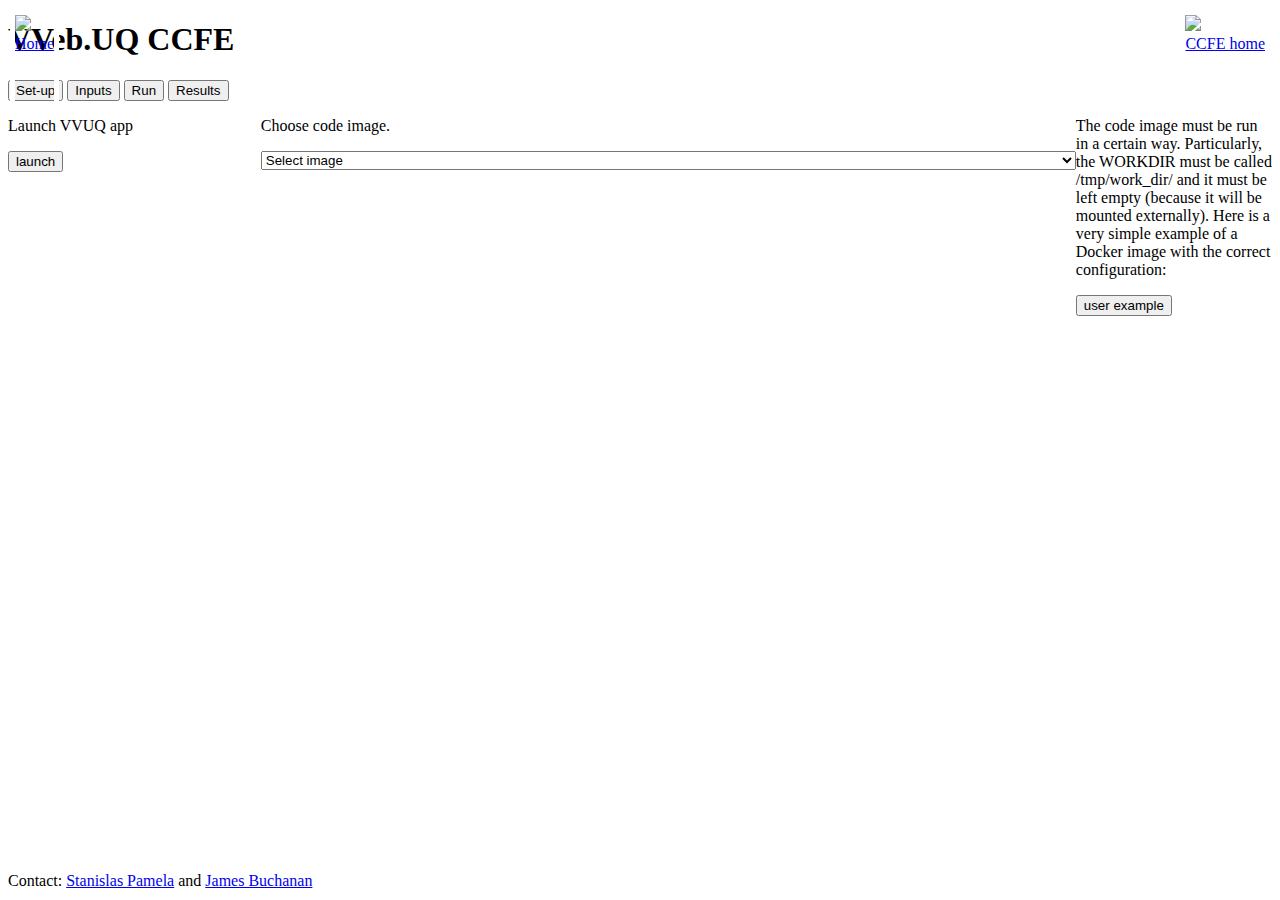
==== VVeb.UQ/www/index.html @ 0a89cd7c "updating info about /work_dir/ structure for containers" ====
<!DOCTYPE html>
<html>

  <!-- Headers -->
  <head>

    <!-- Title -->
    <title>VVeb.UQ CCFE</title>

    <!-- CSS Style -->
    <link rel="stylesheet" href="css/style.css" type="text/css" />

    <!-- JavaScript Files -->
    <script type="text/javascript" src="js/main_functions.js"></script>
    <script src="http://code.jquery.com/jquery-1.10.2.min.js"></script>


    <!-- Cookies approval THIS WILL NEED TO BE DONE!!!-->
    <!-- <link rel="stylesheet" type="text/css" href="https://cdn.jsdelivr.net/npm/cookieconsent@3/build/cookieconsent.min.css" /> -->


  </head>



  <!-- The web page -->
  <body>

    <!-- Waiting div on top of the rest to confirm actions and make user patient... -->
    <div id="waiting_div" style="position:absolute; width:60%; z-index:3000; border: 20px solid #600000; background-color: rgba(200, 200, 200, 0.9); text-align: center;">
      <span>
        <p><br/><br/><br/></p>
        <p id="waiting_message" style="font-weight: bold;"></p>
        <img id="waiting_gif" src="Logos/giphy.gif" alt="waiting-gif" style="visibility: hidden; width: 50px; "><br/>
        <button onclick="action_wrapper();" id="action_wrapper_button" style="background-color: #404040; color: white; border: 2px solid black;">action</button>
        <button onclick="hide_waiting_div();" id="button_hide_waiting_div_upload" style="background-color: #404040; color: white; border: 2px solid black;">exit</button><br/>
        <div id="terminal_output" style="width:100%; background:black; color:white; text-align:left; overflow-wrap: normal;"></div>
      <span>
    </div>

    <!-- Main wrapper that contains everything else -->
    <div id="wrapper">

      <!-- Welcome -->
      <h1>VVeb.UQ CCFE</h1>

      <!-- Left Logo: get back to main page -->
      <a href="index.html" style="position:absolute; left:10px; top:10px; height: 100px; border: 5px solid white;">
        <img src="Logos/MAST_fast_cam.png" style="height: 70.0%;"/><br />Home
      </a>

      <!-- Right Logo: go to CCFE web page -->
      <a href="http://www.ccfe.ac.uk/index.aspx" style="position:absolute; right:10px; top:10px; height: 100px; border: 5px solid white;">
        <img src="Logos/ccfe.jpg" style="height: 70.0%;"/><br />CCFE home
      </a>

      <!-- Work-desk that contains the Set-up, Inputs, and Results tabs -->
      <div id="workdesk">

        <!-- Tab links -->
        <div class="tab">
          <button class="tablinks" onclick="openTab(event, 'Set-up')"  id="TAB_Set-up">Set-up</button>
          <button class="tablinks" onclick="openTab(event, 'Inputs')"  id="TAB_Inputs">Inputs</button>
          <button class="tablinks" onclick="openTab(event, 'Run')"     id="TAB_Run">Run</button>
          <button class="tablinks" onclick="openTab(event, 'Results')" id="TAB_Results">Results</button>
        </div>
        
        <!-- Set-up Tab -->
        <div id="Set-up" class="tabcontent">
          <div style="width: 100%; display: table;">
            <div style="display: table-row">
              <!-- VVUQ-app container launcher -->
              <div style="width: 20%; display: table-cell; text-align: left;">
                <p>Launch VVUQ app</p>
                <form id="dakota_form" action="php/launch_dakota.php" method="post">
                  <input type="button" value="launch" onclick="launch_dakota_container();"><br/>
                  <p id="dakota_comments"></p>
                </form>
              </div>
              <!-- Code-container launcher -->
              <div style="width: 40%; display: table-cell; text-align: left;">
                <p>Choose code image.</p>
                <select id="image_selector" onchange="image_select(this)">
                  <option value="select_image">Select image</option>
                  <option value="new_image">New image</option>
                </select>
                <form id="new_image_form" action="php/pull_image.php" method="post" style="visibility: hidden;">
                  Docker image: <input type="text" name="docker_image" id="docker_image" size="30" value="eg. username/repository:tag"><br>
                  <input type="button" value="launch" onclick="pull_code_image();"><br/>
                </form>
                <p id="image_comments"></p>
              </div>
              <!-- Docker image example -->
              <div style="display: table-cell; text-align: left;">
                <p>The code image must be run in a certain way.
                   Particularly, the WORKDIR must be called /tmp/work_dir/ and it must be left empty (because it will be mounted externally).
                   Here is a very simple example of a Docker image with the correct configuration:
                </p>
                <button onclick="download_user_example();">user example</button>
              </div>
            </div>
          </div>
        </div>
        
        <!-- Inputs Tab -->
        <div id="Inputs" class="tabcontent">
          <div style="width: 100%; display: table;">
            <div style="display: table-row">
              <!-- Input file -->
              <div style="width: 35%; display: table-cell; text-align: left;">
                <p>Choose an input file.</p>
                <select id="file_selector" onchange="file_select(this)">
                  <option value="select_file">Select file</option>
                  <option value="new_file">New file</option>
                </select><br/>
                <p id="file_comments"></p><br/>
                <form action="php/upload.php" method="post" enctype="multipart/form-data" id="upload_form">
		  <p>Upload a file with values and errors.<br/>The file must be either NETCDF (.nc) or CSV (.csv) format</p>
                  <div id="choose_files">
                    choose files :
                    <input class="uploadForm"
                           type="file"
                           name="fileToUpload[]"
                           id="fileToUpload"
			   accept=".csv,.nc"
                           onchange="fileChosen()"
                           multiple="multiple">
                  </div>
                  <p id="upload_comments"></p><br/>
                </form>
                <span id="upload_div" style="visibility: hidden;">
                  <button id="upload_button" onclick="send_upload();"> upload </button><br/>
                  <progress id="progressBar" value="0" max="100" style="width:300px;"></progress>
                  <p id="progress_status"></p>
                <span>
              </div>
              <!-- Input data -->
              <div style="width: 35%; display: table-cell; text-align: left;">
                <p>Choose additional data.</p>
                <select id="data_file_selector" onchange="data_file_select(this)">
                  <option value="select_data_file">Select file</option>
                  <option value="new_data_file">New file</option>
                </select><br/>
                <p id="data_file_comments"></p><br/>
                <form action="php/upload_data_file.php" method="post" enctype="multipart/form-data" id="upload_data_form">
			<p>Upload a zip file that contains files and folders needed by your container.<br/>The file must be in ZIP (.zip) format.<br/>The file will be unzipped in the top directory of each of your runs.</p>
                  <div id="choose_data_files">
                    choose files :
                    <input class="uploadForm"
                           type="file"
                           name="dataFileToUpload[]"
                           id="dataFileToUpload"
			   accept=".zip"
                           onchange="dataFileChosen()"
                           multiple="multiple">
                  </div>
                  <p id="data_upload_comments"></p><br/>
                </form>
                <span id="data_upload_div" style="visibility: hidden;">
                  <button id="data_upload_button" onclick="send_data_upload();"> upload </button><br/>
                  <progress id="data_progressBar" value="0" max="100" style="width:300px;"></progress>
                  <p id="data_progress_status"></p>
                <span>
              </div>
              <!-- Netcdf example -->
              <div style="display: table-cell; text-align: left;">
                <p>The input file must contain data with corresponding errors and the number of samples to be run. Here is a simple example of how to generate such an input file.</p><br/>
                <button onclick="download_user_example();">user example</button>
                <p>This will be the only thing passed to your container. Any other input you require must come from within the container itself.</p>
              </div>
            </div>
          </div>
        </div>
        
        <!-- Run Tab -->
        <div id="Run" class="tabcontent">
          <div style="width: 100%; display: table;">
            <div style="display: table-row">
              <!-- The run button -->
              <div style="width: 20%; display: table-cell; text-align: left;">
                <p>Launch run</p>
                <form id="main_run_form" action="php/create_runs.php" method="post">
                  <input type="hidden" name="docker_image_run" id="docker_image_run" value="">
                  <input type="button" value="launch" onclick="launch_main_run();">
                </form>
              </div>
              <!-- The run cases -->
              <div style="width: 80%; display: table-cell; text-align: left;">
                <p>Run logs</p>
                <select id="run_selector" onchange="run_select(this)">
                  <option value="select_run">Select run</option>
                </select><br/>
                <button id="refresh_containers_log" onclick="refresh_containers_log()">refresh</button>
                <button id="stop_containers" onclick="stop_containers()">stop containers</button>
                <button id="purge_run" onclick="purge_run()">purge run</button>
                <p id="run_comments" style="font-weight:normal; font-size:70%; overflow-x:scroll; overflow-y:scroll;"></p>
              </div>
            </div>
          </div>
        </div>

        <!-- Results Tab -->
        <div id="Results" class="tabcontent">
          <div style="width: 100%; display: table;">
            <div style="display: table-row">
              <!-- The run cases -->
              <div style="width: 50%; display: table-cell; text-align: left;">
                <p>Result files</p>
                <select id="result_selector" onchange="result_select(this)">
                  <option value="select_result">Select run</option>
                </select><br/>
                <button id="refresh_result_list" onclick="refresh_result_list()">refresh</button>
                <button id="purge_result" onclick="purge_result()">remove result</button>
                <div id="result_comments" style="font-weight:normal; font-size:70%; overflow-x:scroll; overflow-y:scroll;"></div>
              </div>
              <!-- Retrieve data -->
              <div style="display: table-cell; text-align: left;">
                <p>Retrieve files</p>
                <button id="download_entire_run" onclick="download_entire_run()">download everything</button>
                <button id="download_selected_files" onclick="download_selected_files()">download selected files</button>
                <div id="retrieve_comments" style="font-weight:normal; font-size:70%; overflow-x:scroll; overflow-y:scroll;">
                  <p>The following files were selected for download:</p><br/>
                  <ul id="retrieve_files_list"></ul>
                </div>
              </div>
            </div>
          </div>
        </div>

      </div>

    </div>
    
    <!-- Debug-launcher -->
    <!--
    <div>
      <button onclick='execute_command_from_html("ls","debug_div");'>debug...</button><br/>
      <button onclick='debug();'>debug...</button><br/>
      <p id="debug_div" style="background: white;"></p>
    </div>
    -->
    <p id="debug_div" style="background: white;"></p>

    <!-- Email Contact -->
    <br/> <br/> <br/>
    <div id="contact" style="position:absolute; bottom:10px;">
      Contact: <a href="mailto:stanislas.pamela@ukaea.uk">Stanislas Pamela</a> and <a href="mailto:james.buchanan@ukaea.uk">James Buchanan</a>
    </div>

    <!-- Cookies approval WILL NEED TO BE DONE !!! -->
    <!-- <script src="https://cdn.jsdelivr.net/npm/cookieconsent@3/build/cookieconsent.min.js" data-cfasync="false"></script>
    <script>
      window.cookieconsent.initialise({ "palette": {"popup": {"background": "#eb6c44", "text": "#ffffff"}, "button": {"background": "#f5d948"} }, "theme": "classic"});
    </script>
    -->

  </body>

</html>
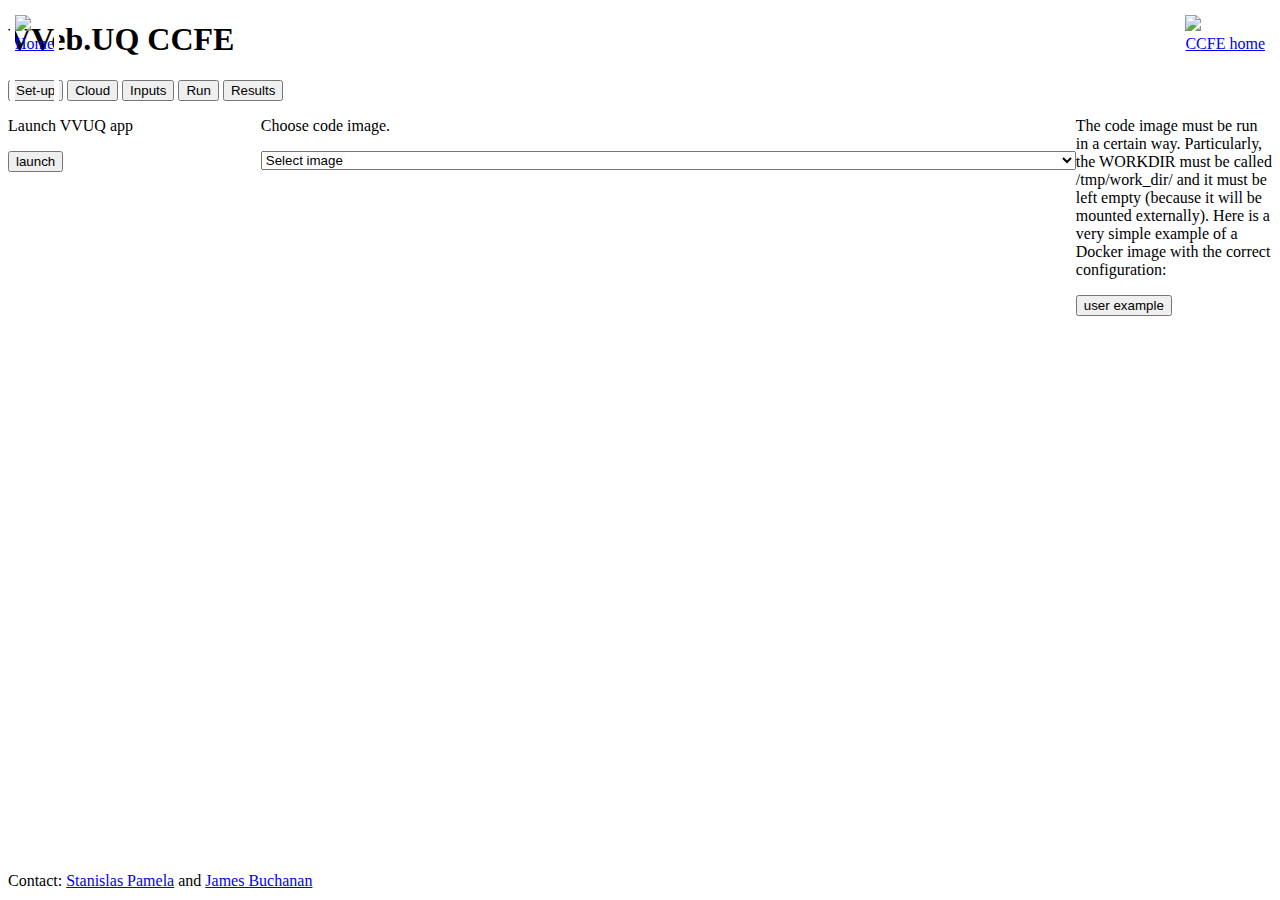
==== commit d6ed1b26: "saving prominence dev" ====
--- a/VVeb.UQ/www/index.html
+++ b/VVeb.UQ/www/index.html
@@ -60,6 +60,7 @@
         <!-- Tab links -->
         <div class="tab">
           <button class="tablinks" onclick="openTab(event, 'Set-up')"  id="TAB_Set-up">Set-up</button>
+          <button class="tablinks" onclick="openTab(event, 'Cloud')"   id="TAB_Cloud">Cloud</button>
           <button class="tablinks" onclick="openTab(event, 'Inputs')"  id="TAB_Inputs">Inputs</button>
           <button class="tablinks" onclick="openTab(event, 'Run')"     id="TAB_Run">Run</button>
           <button class="tablinks" onclick="openTab(event, 'Results')" id="TAB_Results">Results</button>
@@ -98,6 +99,46 @@
                 </p>
                 <button onclick="download_user_example();">user example</button>
               </div>
+            </div>
+          </div>
+        </div>
+        
+        <!-- Cloud Tab -->
+        <div id="Cloud" class="tabcontent">
+          <div style="width: 100%; display: table;">
+            <div style="display: table-row">
+              <!-- Cloud selector -->
+              <div style="width: 30%; display: table-cell; text-align: left;">
+                <p>Choose where to run.</p>
+                <select id="cloud_selector" onchange="cloud_select(this)">
+                  <option value="run_locally">Run locally</option>
+                  <option value="use_prominence">Use Prominence</option>
+                </select>
+              </div>
+              <!-- Docker image example -->
+              <div style="display: table-cell; text-align: left;">
+                <p id="cloud_comments"></p>
+              </div>
+	      <button id="prominence_token_button" onclick="request_prominence_token();">Request New<br/>Prominence Token</button><br/><br/>
+              <select id="cpu_selector" onchange="cpu_select(this)">
+                <option value="select_n_cpu">select number of CPU</option>
+                <option value="1">1</option>
+                <option value="2">2</option>
+                <option value="3">3</option>
+                <option value="4">4</option>
+                <option value="5">5</option>
+                <option value="6">6</option>
+                <option value="7">7</option>
+                <option value="8">8</option>
+                <option value="9">9</option>
+                <option value="10">10</option>
+                <option value="11">11</option>
+                <option value="12">12</option>
+                <option value="13">13</option>
+                <option value="14">14</option>
+                <option value="15">15</option>
+                <option value="16">16</option>
+              </select>
             </div>
           </div>
         </div>
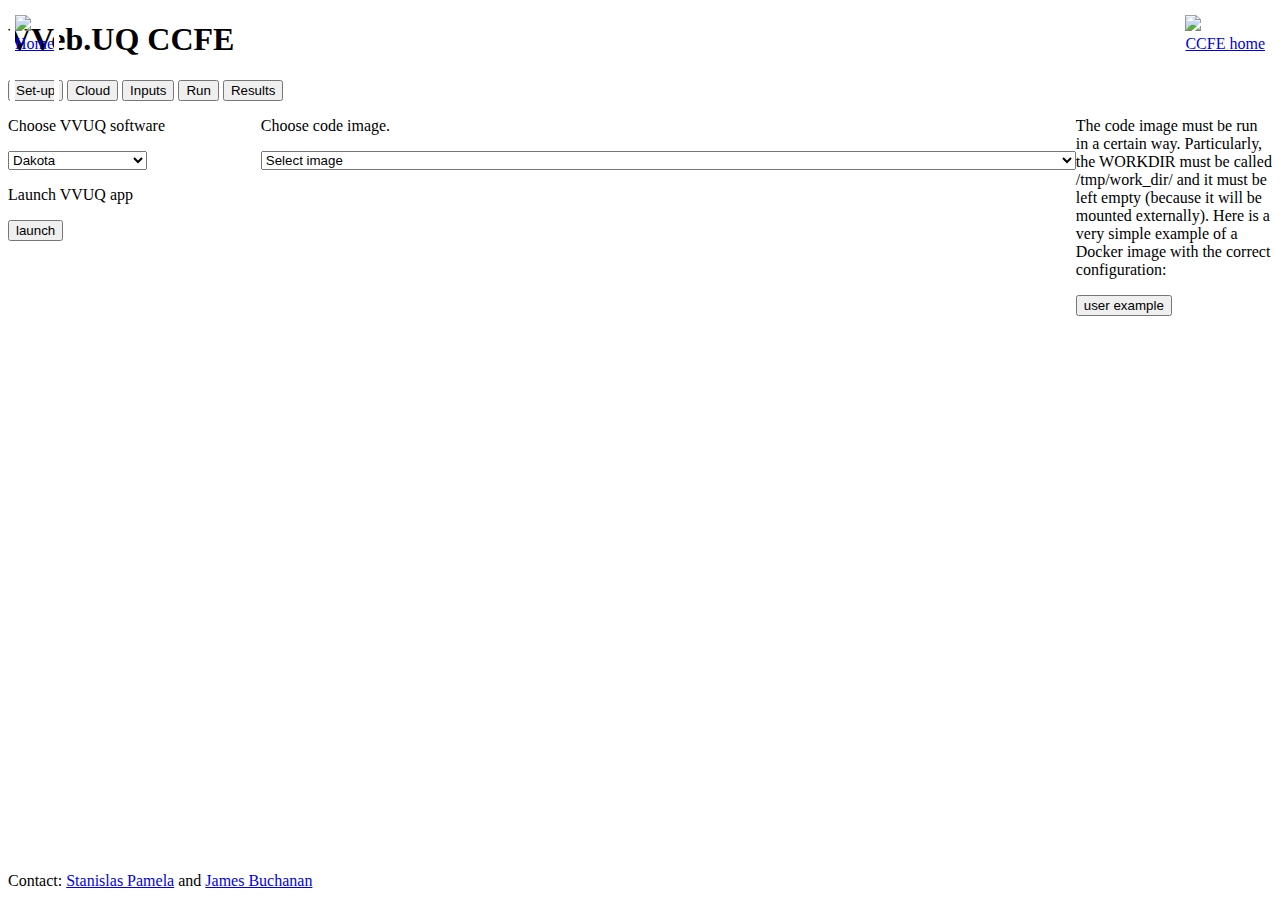
==== commit 048da68a: "implementation of VECMA EasyVVUQ" ====
--- a/VVeb.UQ/www/index.html
+++ b/VVeb.UQ/www/index.html
@@ -72,10 +72,15 @@
             <div style="display: table-row">
               <!-- VVUQ-app container launcher -->
               <div style="width: 20%; display: table-cell; text-align: left;">
+                <p>Choose VVUQ software</p>
+                <select id="vvuq_selector" onchange="vvuq_select(this)">
+                  <option value="dakota">Dakota</option>
+                  <option value="easyvvuq">VECMA's easyvvuq</option>
+                </select>
                 <p>Launch VVUQ app</p>
-                <form id="dakota_form" action="php/launch_dakota.php" method="post">
-                  <input type="button" value="launch" onclick="launch_dakota_container();"><br/>
-                  <p id="dakota_comments"></p>
+                <form id="vvuq_form" action="php/launch_vvuq.php" method="post">
+                  <input type="button" value="launch" onclick="launch_vvuq_container();"><br/>
+                  <p id="vvuq_comments"></p>
                 </form>
               </div>
               <!-- Code-container launcher -->
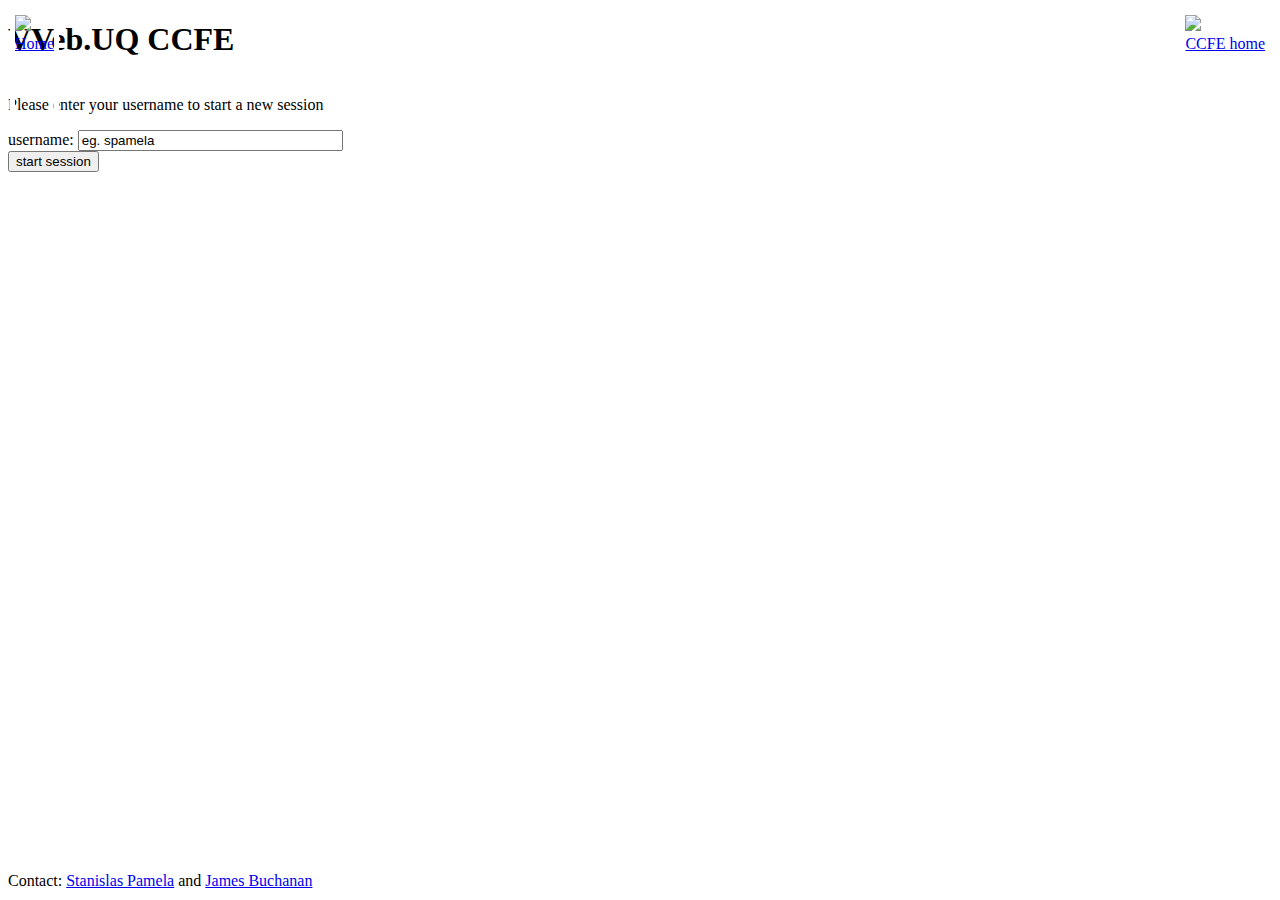
==== commit e60c837d: "rewriting multi-user interface" ====
--- a/VVeb.UQ/www/index.html
+++ b/VVeb.UQ/www/index.html
@@ -11,13 +11,11 @@
     <link rel="stylesheet" href="css/style.css" type="text/css" />
 
     <!-- JavaScript Files -->
-    <script type="text/javascript" src="js/main_functions.js"></script>
+    <script type="text/javascript" src="js/login_functions.js"></script>
     <script src="http://code.jquery.com/jquery-1.10.2.min.js"></script>
-
 
     <!-- Cookies approval THIS WILL NEED TO BE DONE!!!-->
     <!-- <link rel="stylesheet" type="text/css" href="https://cdn.jsdelivr.net/npm/cookieconsent@3/build/cookieconsent.min.css" /> -->
-
 
   </head>
 
@@ -25,18 +23,6 @@
 
   <!-- The web page -->
   <body>
-
-    <!-- Waiting div on top of the rest to confirm actions and make user patient... -->
-    <div id="waiting_div" style="position:absolute; width:60%; z-index:3000; border: 20px solid #600000; background-color: rgba(200, 200, 200, 0.9); text-align: center;">
-      <span>
-        <p><br/><br/><br/></p>
-        <p id="waiting_message" style="font-weight: bold;"></p>
-        <img id="waiting_gif" src="Logos/giphy.gif" alt="waiting-gif" style="visibility: hidden; width: 50px; "><br/>
-        <button onclick="action_wrapper();" id="action_wrapper_button" style="background-color: #404040; color: white; border: 2px solid black;">action</button>
-        <button onclick="hide_waiting_div();" id="button_hide_waiting_div_upload" style="background-color: #404040; color: white; border: 2px solid black;">exit</button><br/>
-        <div id="terminal_output" style="width:100%; background:black; color:white; text-align:left; overflow-wrap: normal;"></div>
-      <span>
-    </div>
 
     <!-- Main wrapper that contains everything else -->
     <div id="wrapper">
@@ -50,243 +36,24 @@
       </a>
 
       <!-- Right Logo: go to CCFE web page -->
-      <a href="http://www.ccfe.ac.uk/index.aspx" style="position:absolute; right:10px; top:10px; height: 100px; border: 5px solid white;">
+      <a href="https://ccfe.ukaea.uk/research/advanced-computing/" style="position:absolute; right:10px; top:10px; height: 100px; border: 5px solid white;">
         <img src="Logos/ccfe.jpg" style="height: 70.0%;"/><br />CCFE home
       </a>
 
-      <!-- Work-desk that contains the Set-up, Inputs, and Results tabs -->
-      <div id="workdesk">
-
-        <!-- Tab links -->
-        <div class="tab">
-          <button class="tablinks" onclick="openTab(event, 'Set-up')"  id="TAB_Set-up">Set-up</button>
-          <button class="tablinks" onclick="openTab(event, 'Cloud')"   id="TAB_Cloud">Cloud</button>
-          <button class="tablinks" onclick="openTab(event, 'Inputs')"  id="TAB_Inputs">Inputs</button>
-          <button class="tablinks" onclick="openTab(event, 'Run')"     id="TAB_Run">Run</button>
-          <button class="tablinks" onclick="openTab(event, 'Results')" id="TAB_Results">Results</button>
+      <!-- Log-in form -->
+      <div style="width: 100%; display: table;">
+        <div style="display: table-row">
+          <p>Please enter your username to start a new session</p>
+          <form id="login_session_form" action="php/login_session.php" method="post">
+            username: <input type="text" name="username" id="username" size="30" value="eg. spamela"><br>
+            <input type="button" value="start session" onclick="start_new_session();"><br/>
+          </form>
+          <p id="new_session_comments"></p>
         </div>
+      </div>
         
-        <!-- Set-up Tab -->
-        <div id="Set-up" class="tabcontent">
-          <div style="width: 100%; display: table;">
-            <div style="display: table-row">
-              <!-- VVUQ-app container launcher -->
-              <div style="width: 20%; display: table-cell; text-align: left;">
-                <p>Choose VVUQ software</p>
-                <select id="vvuq_selector" onchange="vvuq_select(this)">
-                  <option value="dakota">Dakota</option>
-                  <option value="easyvvuq">VECMA's easyvvuq</option>
-                </select>
-                <p>Launch VVUQ app</p>
-                <form id="vvuq_form" action="php/launch_vvuq.php" method="post">
-                  <input type="button" value="launch" onclick="launch_vvuq_container();"><br/>
-                  <p id="vvuq_comments"></p>
-                </form>
-              </div>
-              <!-- Code-container launcher -->
-              <div style="width: 40%; display: table-cell; text-align: left;">
-                <p>Choose code image.</p>
-                <select id="image_selector" onchange="image_select(this)">
-                  <option value="select_image">Select image</option>
-                  <option value="new_image">New image</option>
-                </select>
-                <form id="new_image_form" action="php/pull_image.php" method="post" style="visibility: hidden;">
-                  Docker image: <input type="text" name="docker_image" id="docker_image" size="30" value="eg. username/repository:tag"><br>
-                  <input type="button" value="launch" onclick="pull_code_image();"><br/>
-                </form>
-                <p id="image_comments"></p>
-              </div>
-              <!-- Docker image example -->
-              <div style="display: table-cell; text-align: left;">
-                <p>The code image must be run in a certain way.
-                   Particularly, the WORKDIR must be called /tmp/work_dir/ and it must be left empty (because it will be mounted externally).
-                   Here is a very simple example of a Docker image with the correct configuration:
-                </p>
-                <button onclick="download_user_example();">user example</button>
-              </div>
-            </div>
-          </div>
-        </div>
-        
-        <!-- Cloud Tab -->
-        <div id="Cloud" class="tabcontent">
-          <div style="width: 100%; display: table;">
-            <div style="display: table-row">
-              <!-- Cloud selector -->
-              <div style="width: 30%; display: table-cell; text-align: left;">
-                <p>Choose where to run.</p>
-                <select id="cloud_selector" onchange="cloud_select(this)">
-                  <option value="run_locally">Run locally</option>
-                  <option value="use_prominence">Use Prominence</option>
-                </select>
-              </div>
-              <!-- Docker image example -->
-              <div style="display: table-cell; text-align: left;">
-                <p id="cloud_comments"></p>
-              </div>
-	      <button id="prominence_token_button" onclick="request_prominence_token();">Request New<br/>Prominence Token</button><br/><br/>
-              <select id="cpu_selector" onchange="cpu_select(this)">
-                <option value="select_n_cpu">select number of CPU</option>
-                <option value="1">1</option>
-                <option value="2">2</option>
-                <option value="3">3</option>
-                <option value="4">4</option>
-                <option value="5">5</option>
-                <option value="6">6</option>
-                <option value="7">7</option>
-                <option value="8">8</option>
-                <option value="9">9</option>
-                <option value="10">10</option>
-                <option value="11">11</option>
-                <option value="12">12</option>
-                <option value="13">13</option>
-                <option value="14">14</option>
-                <option value="15">15</option>
-                <option value="16">16</option>
-              </select>
-            </div>
-          </div>
-        </div>
-        
-        <!-- Inputs Tab -->
-        <div id="Inputs" class="tabcontent">
-          <div style="width: 100%; display: table;">
-            <div style="display: table-row">
-              <!-- Input file -->
-              <div style="width: 35%; display: table-cell; text-align: left;">
-                <p>Choose an input file.</p>
-                <select id="file_selector" onchange="file_select(this)">
-                  <option value="select_file">Select file</option>
-                  <option value="new_file">New file</option>
-                </select><br/>
-                <p id="file_comments"></p><br/>
-                <form action="php/upload.php" method="post" enctype="multipart/form-data" id="upload_form">
-		  <p>Upload a file with values and errors.<br/>The file must be either NETCDF (.nc) or CSV (.csv) format</p>
-                  <div id="choose_files">
-                    choose files :
-                    <input class="uploadForm"
-                           type="file"
-                           name="fileToUpload[]"
-                           id="fileToUpload"
-			   accept=".csv,.nc"
-                           onchange="fileChosen()"
-                           multiple="multiple">
-                  </div>
-                  <p id="upload_comments"></p><br/>
-                </form>
-                <span id="upload_div" style="visibility: hidden;">
-                  <button id="upload_button" onclick="send_upload();"> upload </button><br/>
-                  <progress id="progressBar" value="0" max="100" style="width:300px;"></progress>
-                  <p id="progress_status"></p>
-                <span>
-              </div>
-              <!-- Input data -->
-              <div style="width: 35%; display: table-cell; text-align: left;">
-                <p>Choose additional data.</p>
-                <select id="data_file_selector" onchange="data_file_select(this)">
-                  <option value="select_data_file">Select file</option>
-                  <option value="new_data_file">New file</option>
-                </select><br/>
-                <p id="data_file_comments"></p><br/>
-                <form action="php/upload_data_file.php" method="post" enctype="multipart/form-data" id="upload_data_form">
-			<p>Upload a zip file that contains files and folders needed by your container.<br/>The file must be in ZIP (.zip) format.<br/>The file will be unzipped in the top directory of each of your runs.</p>
-                  <div id="choose_data_files">
-                    choose files :
-                    <input class="uploadForm"
-                           type="file"
-                           name="dataFileToUpload[]"
-                           id="dataFileToUpload"
-			   accept=".zip"
-                           onchange="dataFileChosen()"
-                           multiple="multiple">
-                  </div>
-                  <p id="data_upload_comments"></p><br/>
-                </form>
-                <span id="data_upload_div" style="visibility: hidden;">
-                  <button id="data_upload_button" onclick="send_data_upload();"> upload </button><br/>
-                  <progress id="data_progressBar" value="0" max="100" style="width:300px;"></progress>
-                  <p id="data_progress_status"></p>
-                <span>
-              </div>
-              <!-- Netcdf example -->
-              <div style="display: table-cell; text-align: left;">
-                <p>The input file must contain data with corresponding errors and the number of samples to be run. Here is a simple example of how to generate such an input file.</p><br/>
-                <button onclick="download_user_example();">user example</button>
-                <p>This will be the only thing passed to your container. Any other input you require must come from within the container itself.</p>
-              </div>
-            </div>
-          </div>
-        </div>
-        
-        <!-- Run Tab -->
-        <div id="Run" class="tabcontent">
-          <div style="width: 100%; display: table;">
-            <div style="display: table-row">
-              <!-- The run button -->
-              <div style="width: 20%; display: table-cell; text-align: left;">
-                <p>Launch run</p>
-                <form id="main_run_form" action="php/create_runs.php" method="post">
-                  <input type="hidden" name="docker_image_run" id="docker_image_run" value="">
-                  <input type="button" value="launch" onclick="launch_main_run();">
-                </form>
-              </div>
-              <!-- The run cases -->
-              <div style="width: 80%; display: table-cell; text-align: left;">
-                <p>Run logs</p>
-                <select id="run_selector" onchange="run_select(this)">
-                  <option value="select_run">Select run</option>
-                </select><br/>
-                <button id="refresh_containers_log" onclick="refresh_containers_log()">refresh</button>
-                <button id="stop_containers" onclick="stop_containers()">stop containers</button>
-                <button id="purge_run" onclick="purge_run()">purge run</button>
-                <p id="run_comments" style="font-weight:normal; font-size:70%; overflow-x:scroll; overflow-y:scroll;"></p>
-              </div>
-            </div>
-          </div>
-        </div>
-
-        <!-- Results Tab -->
-        <div id="Results" class="tabcontent">
-          <div style="width: 100%; display: table;">
-            <div style="display: table-row">
-              <!-- The run cases -->
-              <div style="width: 50%; display: table-cell; text-align: left;">
-                <p>Result files</p>
-                <select id="result_selector" onchange="result_select(this)">
-                  <option value="select_result">Select run</option>
-                </select><br/>
-                <button id="refresh_result_list" onclick="refresh_result_list()">refresh</button>
-                <button id="purge_result" onclick="purge_result()">remove result</button>
-                <div id="result_comments" style="font-weight:normal; font-size:70%; overflow-x:scroll; overflow-y:scroll;"></div>
-              </div>
-              <!-- Retrieve data -->
-              <div style="display: table-cell; text-align: left;">
-                <p>Retrieve files</p>
-                <button id="download_entire_run" onclick="download_entire_run()">download everything</button>
-                <button id="download_selected_files" onclick="download_selected_files()">download selected files</button>
-                <div id="retrieve_comments" style="font-weight:normal; font-size:70%; overflow-x:scroll; overflow-y:scroll;">
-                  <p>The following files were selected for download:</p><br/>
-                  <ul id="retrieve_files_list"></ul>
-                </div>
-              </div>
-            </div>
-          </div>
-        </div>
-
-      </div>
-
     </div>
     
-    <!-- Debug-launcher -->
-    <!--
-    <div>
-      <button onclick='execute_command_from_html("ls","debug_div");'>debug...</button><br/>
-      <button onclick='debug();'>debug...</button><br/>
-      <p id="debug_div" style="background: white;"></p>
-    </div>
-    -->
-    <p id="debug_div" style="background: white;"></p>
-
     <!-- Email Contact -->
     <br/> <br/> <br/>
     <div id="contact" style="position:absolute; bottom:10px;">
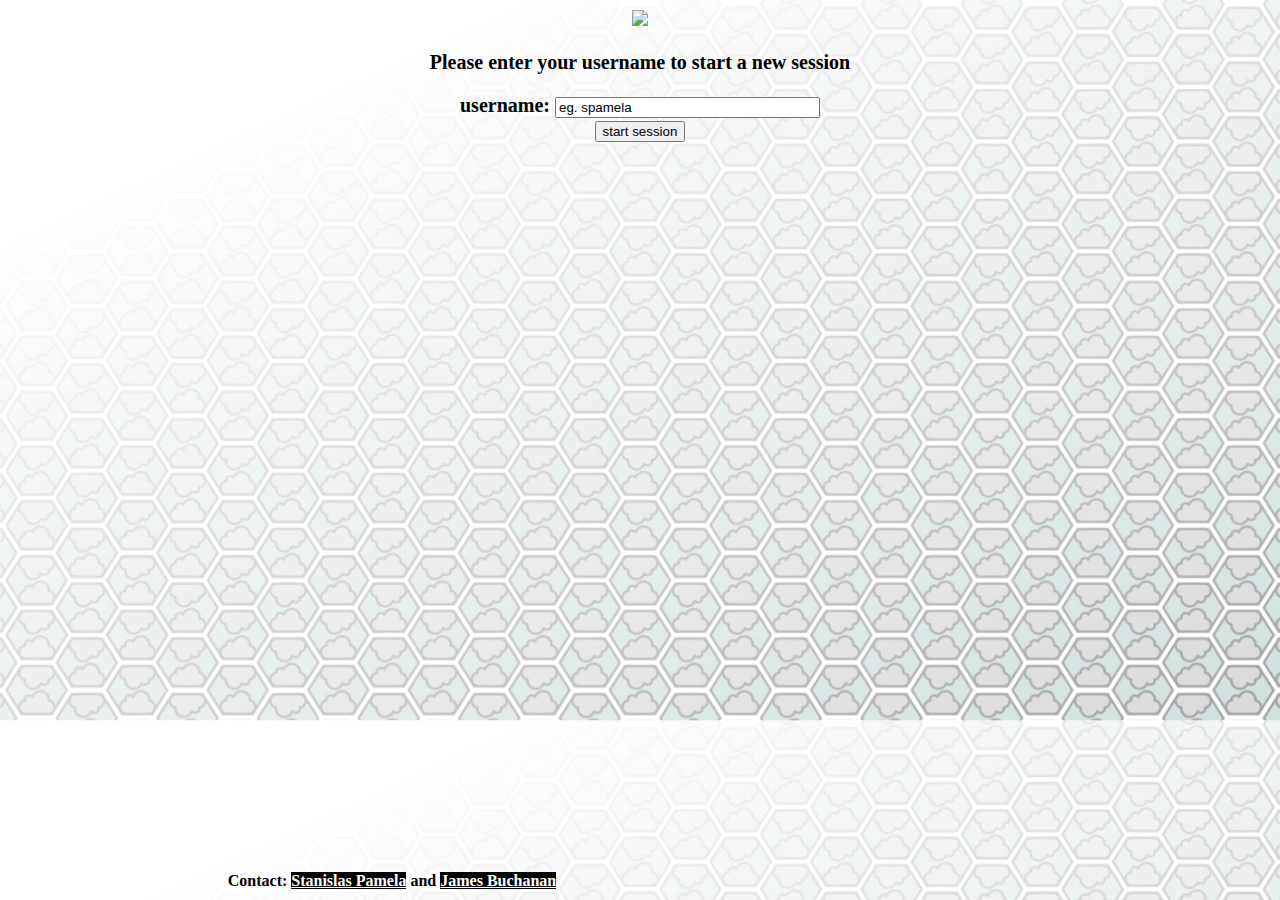
==== commit 17044fc2: "designs..." ====
--- a/VVeb.UQ/www/index.html
+++ b/VVeb.UQ/www/index.html
@@ -5,7 +5,7 @@
   <head>
 
     <!-- Title -->
-    <title>VVeb.UQ CCFE</title>
+    <title>VVeb.UQ</title>
 
     <!-- CSS Style -->
     <link rel="stylesheet" href="css/style.css" type="text/css" />
@@ -28,17 +28,7 @@
     <div id="wrapper">
 
       <!-- Welcome -->
-      <h1>VVeb.UQ CCFE</h1>
-
-      <!-- Left Logo: get back to main page -->
-      <a href="index.html" style="position:absolute; left:10px; top:10px; height: 100px; border: 5px solid white;">
-        <img src="Logos/MAST_fast_cam.png" style="height: 70.0%;"/><br />Home
-      </a>
-
-      <!-- Right Logo: go to CCFE web page -->
-      <a href="https://ccfe.ukaea.uk/research/advanced-computing/" style="position:absolute; right:10px; top:10px; height: 100px; border: 5px solid white;">
-        <img src="Logos/ccfe.jpg" style="height: 70.0%;"/><br />CCFE home
-      </a>
+      <img src="../Logos/VVebUQ_logo.png" style="height: 150px;"/>
 
       <!-- Log-in form -->
       <div style="width: 100%; display: table;">
--- a/VVeb.UQ/www/css/style.css
+++ b/VVeb.UQ/www/css/style.css
@@ -0,0 +1,105 @@
+#wrapper
+{
+  margin:		0 auto;
+  //width:		700px;
+  width:		90%;
+  text-align:		center;
+  font-weight:		bold;
+  font-size:		20px;
+  color:		black;
+  overflow: hidden
+}
+
+#workdesk
+{
+  border:               15px solid black;
+  box-sizing:           border-box;
+  width:		100%;
+}
+
+#contact
+{
+  margin:		0 auto;
+  width:		60%;
+  text-align:		center;
+  font-weight:		bold;
+  //font-size:		12px;
+  //background-color:	DarkBlue;
+  color:		black;
+}
+
+#content
+{
+  width:		100%;
+}
+
+a
+{
+  color:		white;
+  background-color:	black;
+}
+
+body
+{
+  //background-image:	url("../Logos/fast_cam.png"); background-size: cover;
+  //background-image:	url("../Logos/magic_pixel_back.png"); background-size: cover;
+  background-image:	url("../Logos/VVebUQ_background.png"); background-size: cover;
+  //background-color:	lightGrey;
+  color:		black;
+}
+
+
+
+/* Style the tab */
+.tab {
+  overflow: hidden;
+  border: 1px solid #ccc;
+  background-color: #f1f1f1;
+}
+
+/* Style the buttons that are used to open the tab content */
+.tab button {
+  background-color: inherit;
+  float: left;
+  border: none;
+  outline: none;
+  padding: 20px 20px;
+  cursor: pointer;
+  transition: 0.3s;
+  font-size: 30px;
+  font-weight: bold;
+}
+
+.tab div {
+  background-color: inherit;
+  float: left;
+  border: none;
+  outline: none;
+  padding: none;
+  cursor: pointer;
+  transition: 0.3s;
+  font-size: 30px;
+  font-weight: bold;
+}
+
+/* Change background color of buttons on hover */
+.tab button:hover {
+  background-color: #ddd;
+}
+
+/* Create an active/current tablink class */
+.tab button.active {
+  background-color: #ccc;
+}
+
+/* Style the tab content */
+.tabcontent {
+  min-height: 400px;
+  display: none;
+  padding: 6px 12px;
+  border: 1px solid #ccc;
+  border-top: none;
+  background-color: rgba(0, 0, 0, 0.7);
+  color: white;
+}
+
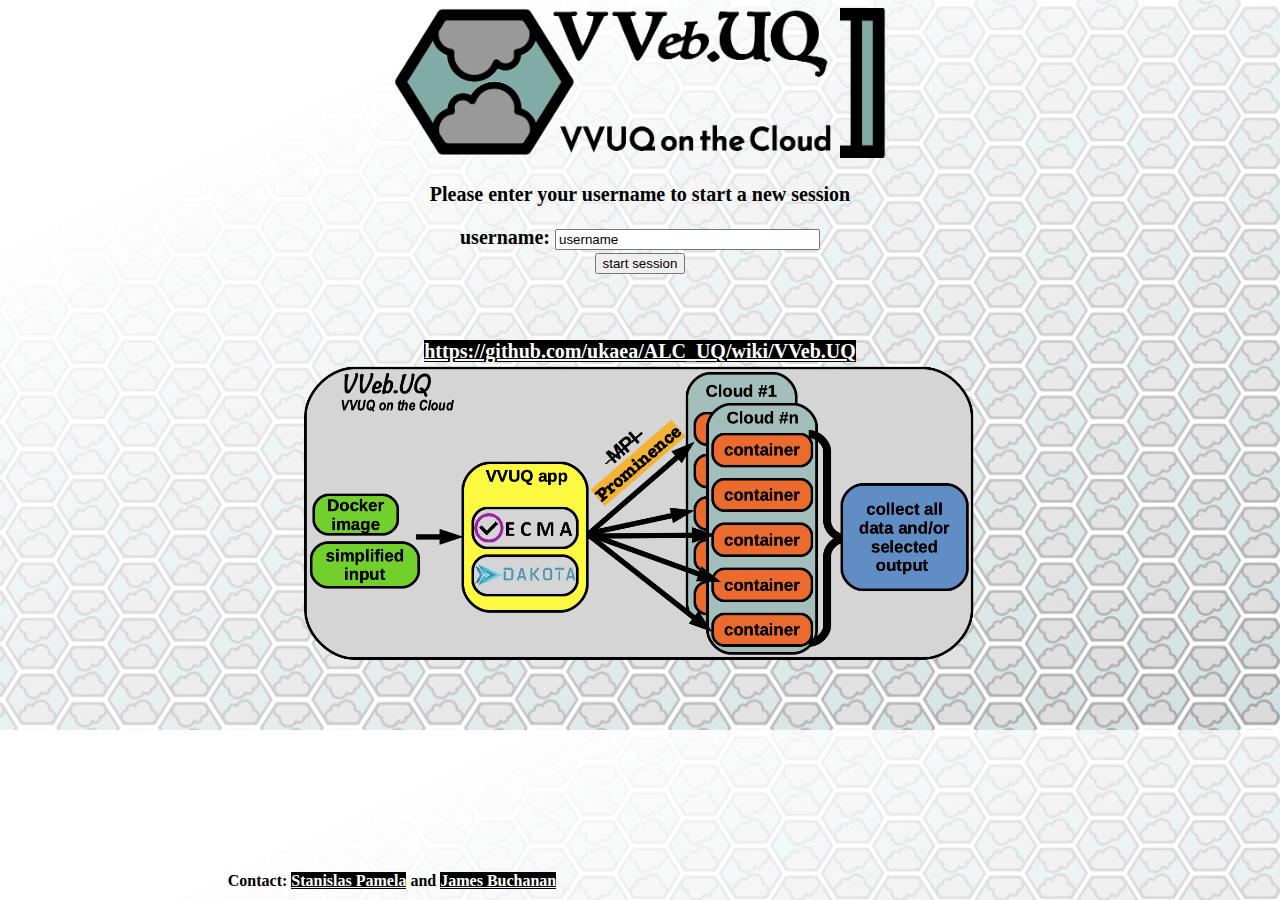
==== commit cb4bce76: "design" ====
--- a/VVeb.UQ/www/index.html
+++ b/VVeb.UQ/www/index.html
@@ -28,20 +28,27 @@
     <div id="wrapper">
 
       <!-- Welcome -->
-      <img src="../Logos/VVebUQ_logo.png" style="height: 150px;"/>
+      <img src="./Logos/VVebUQ_logo.png" style="height: 150px;"/>
 
       <!-- Log-in form -->
       <div style="width: 100%; display: table;">
         <div style="display: table-row">
           <p>Please enter your username to start a new session</p>
           <form id="login_session_form" action="php/login_session.php" method="post">
-            username: <input type="text" name="username" id="username" size="30" value="eg. spamela"><br>
+            username: <input type="text" name="username" id="username" size="30" value="username"><br>
             <input type="button" value="start session" onclick="start_new_session();"><br/>
           </form>
           <p id="new_session_comments"></p>
         </div>
       </div>
-        
+      
+      <div id="wiki_link">
+        <br/><br/>
+        <a href="https://github.com/ukaea/ALC_UQ/wiki/VVeb.UQ">https://github.com/ukaea/ALC_UQ/wiki/VVeb.UQ</a>
+        <br/>
+        <img src="./Logos/VVebUQ_workflow.png" style="height: 300px;"/>
+      </div>
+
     </div>
     
     <!-- Email Contact -->
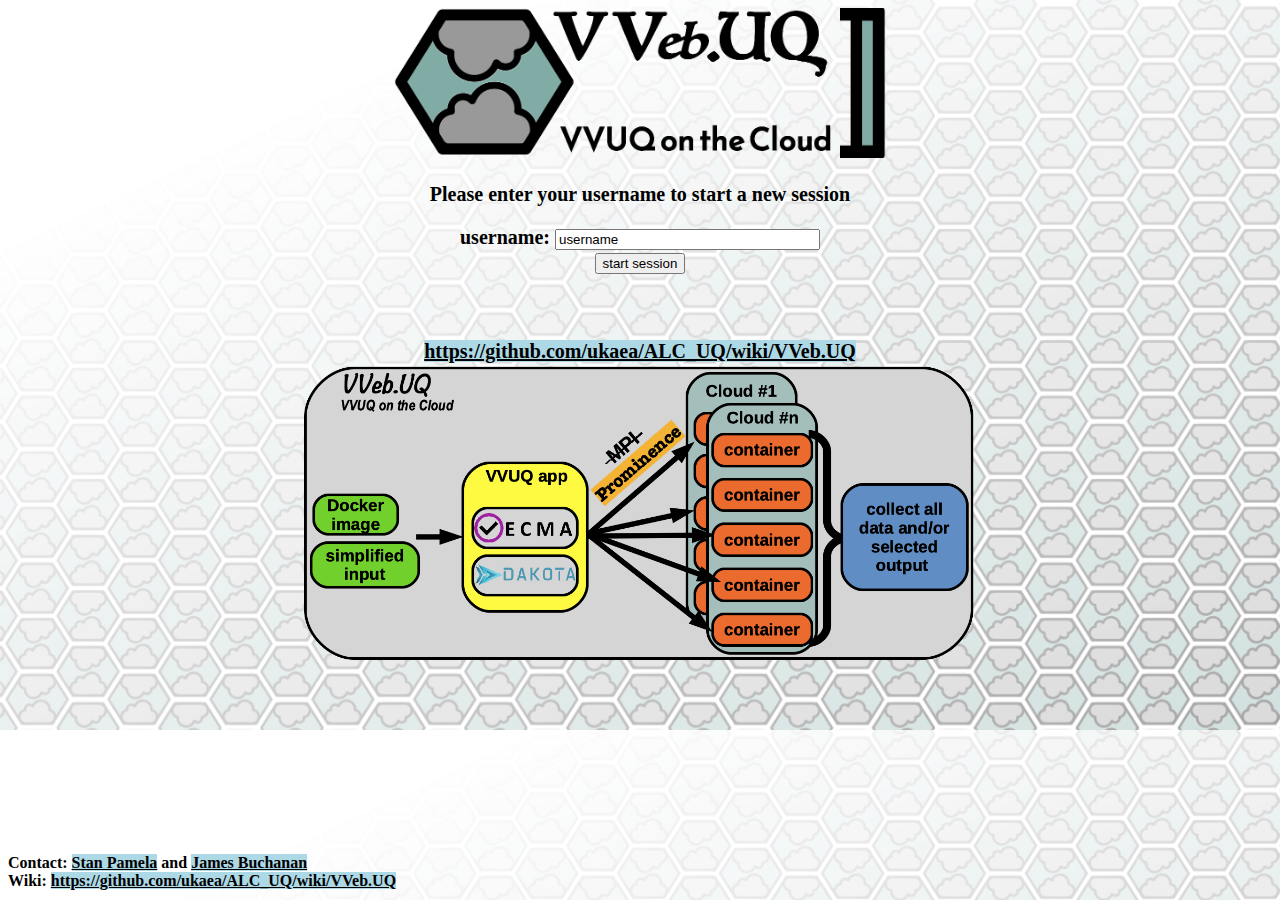
==== commit ffbf56f7: "designs" ====
--- a/VVeb.UQ/www/index.html
+++ b/VVeb.UQ/www/index.html
@@ -54,7 +54,9 @@
     <!-- Email Contact -->
     <br/> <br/> <br/>
     <div id="contact" style="position:absolute; bottom:10px;">
-      Contact: <a href="mailto:stanislas.pamela@ukaea.uk">Stanislas Pamela</a> and <a href="mailto:james.buchanan@ukaea.uk">James Buchanan</a>
+      Contact: <a href="mailto:stanislas.pamela@ukaea.uk">Stan Pamela</a> and <a href="mailto:james.buchanan@ukaea.uk">James Buchanan</a>
+      <br/>
+      Wiki: <a href="https://github.com/ukaea/ALC_UQ/wiki/VVeb.UQ">https://github.com/ukaea/ALC_UQ/wiki/VVeb.UQ</a>
     </div>
 
     <!-- Cookies approval WILL NEED TO BE DONE !!! -->
--- a/VVeb.UQ/www/css/style.css
+++ b/VVeb.UQ/www/css/style.css
@@ -1,3 +1,6 @@
+
+/* --- Main page divs --- */
+
 #wrapper
 {
   margin:		0 auto;
@@ -13,6 +16,7 @@
 #workdesk
 {
   border:               15px solid black;
+  border-radius:        25px;
   box-sizing:           border-box;
   width:		100%;
 }
@@ -21,10 +25,8 @@
 {
   margin:		0 auto;
   width:		60%;
-  text-align:		center;
+  text-align:		left;
   font-weight:		bold;
-  //font-size:		12px;
-  //background-color:	DarkBlue;
   color:		black;
 }
 
@@ -35,8 +37,8 @@
 
 a
 {
-  color:		white;
-  background-color:	black;
+  color:		black;
+  background-color:	lightblue;
 }
 
 body
@@ -48,58 +50,136 @@
   color:		black;
 }
 
+.button_like
+{
+  background-color: 	lightGray;
+  color: 		black;
+  border: 		1px solid blue;
+  border-radius:        5px;
+  font-weight:		bold;
+  font-size:		15px;
+  box-shadow: 		3px 3px rgba(200, 200, 200, 0.3);;
+}
+
+.button_like:hover
+{
+  background-color: 	darkGray;
+}
 
 
-/* Style the tab */
-.tab {
-  overflow: hidden;
-  border: 1px solid #ccc;
-  background-color: #f1f1f1;
+
+
+
+/* --- Waiting/Action div --- */
+
+#waiting_div
+{
+  position:             absolute;
+  width:		60%;
+  z-index:		3000;
+  border: 		20px solid #600000;
+  border-radius:        25px;
+  background-color: 	rgba(200, 200, 200, 0.9);
+  text-align: 		center;
 }
 
-/* Style the buttons that are used to open the tab content */
-.tab button {
-  background-color: inherit;
-  float: left;
-  border: none;
-  outline: none;
-  padding: 20px 20px;
-  cursor: pointer;
-  transition: 0.3s;
-  font-size: 30px;
-  font-weight: bold;
+#waiting_message
+{
+  font-weight: 		bold;
+  font-size:		20px;
 }
 
-.tab div {
-  background-color: inherit;
-  float: left;
-  border: none;
-  outline: none;
-  padding: none;
-  cursor: pointer;
-  transition: 0.3s;
-  font-size: 30px;
-  font-weight: bold;
+#waiting_gif
+{
+  visibility: 		hidden;
+  width: 		75px;
 }
 
-/* Change background color of buttons on hover */
-.tab button:hover {
-  background-color: #ddd;
+.waiting_div_buttons
+{
+  background-color: 	#404040;
+  color: 		white;
+  border: 		2px solid black;
+  border-radius:        2px;
+  font-weight: 		bold;
+  font-size:		15px;
 }
 
-/* Create an active/current tablink class */
-.tab button.active {
-  background-color: #ccc;
+#waiting_div button:hover
+{
+  background-color: 	darkGray;
 }
 
-/* Style the tab content */
-.tabcontent {
-  min-height: 400px;
-  display: none;
-  padding: 6px 12px;
-  border: 1px solid #ccc;
-  border-top: none;
-  background-color: rgba(0, 0, 0, 0.7);
-  color: white;
+#terminal_output
+{
+  width:		100%;
+  background:		black;
+  color:		white;
+  text-align:		left;
+  overflow-wrap: 	normal;
 }
 
+
+
+
+/* --- Style of working tabs ---  */
+
+.tab
+{
+  overflow: 		hidden;
+  border: 		1px solid #ccc;
+  border-radius: 	10px;
+  background-color: 	#f1f1f1;
+}
+
+.tab button
+{
+  background-color: 	inherit;
+  float: 		left;
+  border: 		none;
+  outline: 		none;
+  padding: 		20px 20px;
+  cursor: 		pointer;
+  transition: 		0.3s;
+  font-size: 		30px;
+  font-weight: 		bold;
+}
+
+.tab div
+{
+  background-color: 	inherit;
+  float: 		left;
+  border: 		none;
+  outline: 		none;
+  padding: 		none;
+  cursor: 		pointer;
+  transition: 		0.3s;
+  font-size: 		30px;
+  font-weight: 		bold;
+}
+
+
+.tab button:hover
+{
+  background-color: 	#ddd;
+}
+
+.tab button.active
+{
+  background-color: 	#ccc;
+}
+
+.tabcontent
+{
+  min-height: 		400px;
+  display: 		none;
+  padding: 		6px 12px;
+  border: 		1px solid #ccc;
+  border-radius: 	10px;
+  border-top: 		none;
+  background-color: 	rgba(0, 0, 0, 0.7);
+  color: 		white;
+}
+
+
+
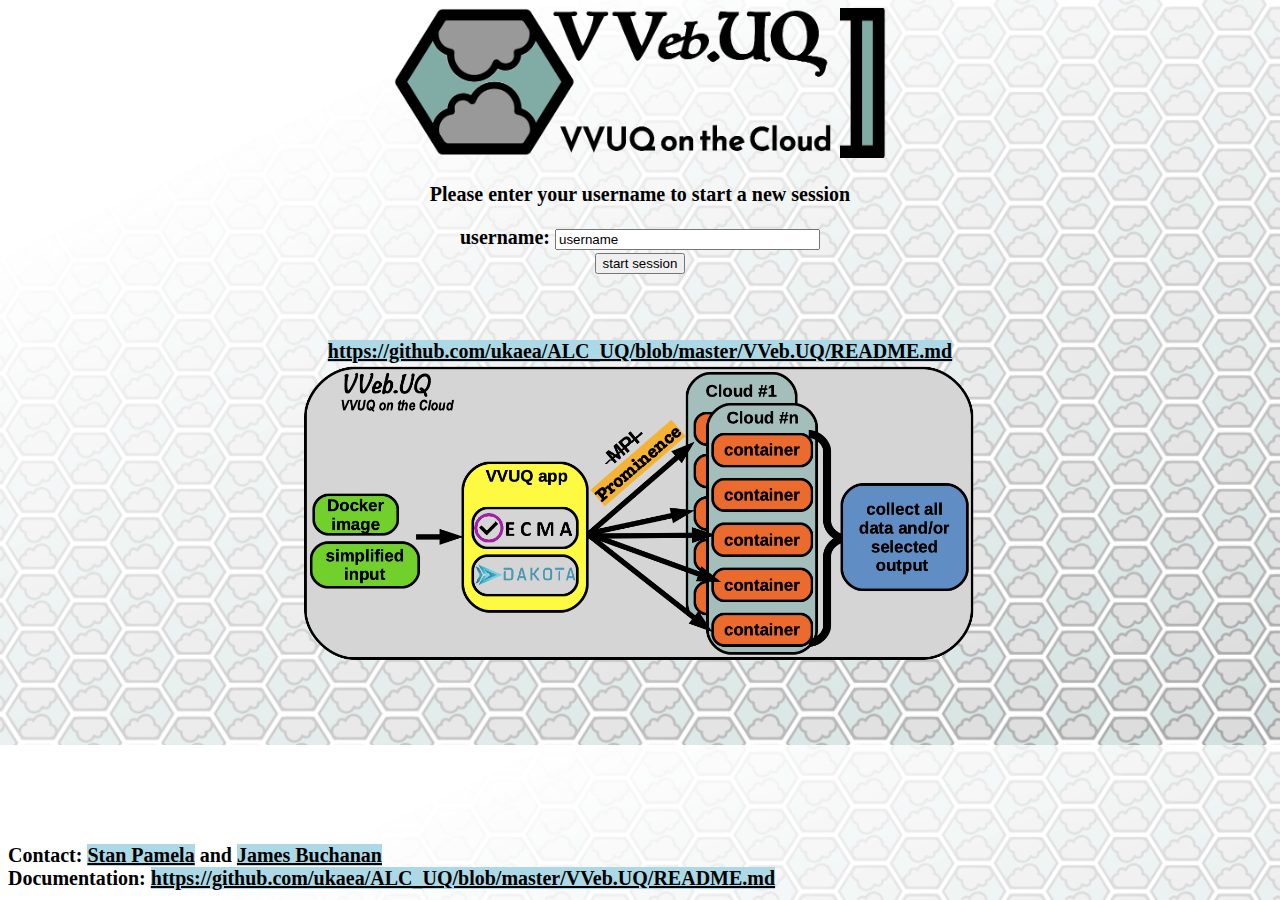
==== commit 2fe46577: "moving wiki" ====
--- a/VVeb.UQ/www/index.html
+++ b/VVeb.UQ/www/index.html
@@ -24,39 +24,35 @@
   <!-- The web page -->
   <body>
 
-    <!-- Main wrapper that contains everything else -->
-    <div id="wrapper">
+    <!-- Welcome -->
+    <img src="./Logos/VVebUQ_logo.png" style="height: 150px;"/>
 
-      <!-- Welcome -->
-      <img src="./Logos/VVebUQ_logo.png" style="height: 150px;"/>
+    <!-- Log-in form -->
+    <div style="width: 100%; display: table;">
+      <div style="display: table-row">
+        <p>Please enter your username to start a new session</p>
+        <form id="login_session_form" action="php/login_session.php" method="post" onsubmit="return false; start_new_session();">
+          username: <input type="text" name="username" id="username" size="30" value="username"><br>
+          <input type="button" value="start session" onclick="start_new_session();"><br/>
+        </form>
+        <p id="new_session_comments"></p>
+      </div>
+    </div>
+    
+    <div id="wiki_link">
+      <br/><br/>
+      <a href="https://github.com/ukaea/ALC_UQ/blob/master/VVeb.UQ/README.md">https://github.com/ukaea/ALC_UQ/blob/master/VVeb.UQ/README.md</a>
+      <br/>
+      <img src="./Logos/VVebUQ_workflow.png" style="height: 300px;"/>
+    </div>
 
-      <!-- Log-in form -->
-      <div style="width: 100%; display: table;">
-        <div style="display: table-row">
-          <p>Please enter your username to start a new session</p>
-          <form id="login_session_form" action="php/login_session.php" method="post">
-            username: <input type="text" name="username" id="username" size="30" value="username"><br>
-            <input type="button" value="start session" onclick="start_new_session();"><br/>
-          </form>
-          <p id="new_session_comments"></p>
-        </div>
-      </div>
-      
-      <div id="wiki_link">
-        <br/><br/>
-        <a href="https://github.com/ukaea/ALC_UQ/wiki/VVeb.UQ">https://github.com/ukaea/ALC_UQ/wiki/VVeb.UQ</a>
-        <br/>
-        <img src="./Logos/VVebUQ_workflow.png" style="height: 300px;"/>
-      </div>
-
-    </div>
     
     <!-- Email Contact -->
     <br/> <br/> <br/>
     <div id="contact" style="position:absolute; bottom:10px;">
       Contact: <a href="mailto:stanislas.pamela@ukaea.uk">Stan Pamela</a> and <a href="mailto:james.buchanan@ukaea.uk">James Buchanan</a>
       <br/>
-      Wiki: <a href="https://github.com/ukaea/ALC_UQ/wiki/VVeb.UQ">https://github.com/ukaea/ALC_UQ/wiki/VVeb.UQ</a>
+      Documentation: <a href="https://github.com/ukaea/ALC_UQ/blob/master/VVeb.UQ/README.md">https://github.com/ukaea/ALC_UQ/blob/master/VVeb.UQ/README.md</a>
     </div>
 
     <!-- Cookies approval WILL NEED TO BE DONE !!! -->
--- a/VVeb.UQ/www/css/style.css
+++ b/VVeb.UQ/www/css/style.css
@@ -1,25 +1,5 @@
 
 /* --- Main page divs --- */
-
-#wrapper
-{
-  margin:		0 auto;
-  //width:		700px;
-  width:		90%;
-  text-align:		center;
-  font-weight:		bold;
-  font-size:		20px;
-  color:		black;
-  overflow: hidden
-}
-
-#workdesk
-{
-  border:               15px solid black;
-  border-radius:        25px;
-  box-sizing:           border-box;
-  width:		100%;
-}
 
 #contact
 {
@@ -30,11 +10,6 @@
   color:		black;
 }
 
-#content
-{
-  width:		100%;
-}
-
 a
 {
   color:		black;
@@ -47,7 +22,11 @@
   //background-image:	url("../Logos/magic_pixel_back.png"); background-size: cover;
   background-image:	url("../Logos/VVebUQ_background.png"); background-size: cover;
   //background-color:	lightGrey;
-  color:		black;
+  box-sizing:           border-box;
+  font-weight:          bold;
+  font-size:            20px;
+  color:                black;
+  text-align:		center;
 }
 
 .button_like
@@ -75,9 +54,12 @@
 #waiting_div
 {
   position:             absolute;
-  width:		60%;
+  margin-left:		5%;
+  width:		90%;
+  top:			5%;
+  height:		80%;
   z-index:		3000;
-  border: 		20px solid #600000;
+  border: 		20px solid #6E978D;
   border-radius:        25px;
   background-color: 	rgba(200, 200, 200, 0.9);
   text-align: 		center;
@@ -117,6 +99,8 @@
   color:		white;
   text-align:		left;
   overflow-wrap: 	normal;
+  font-weight: 		normal;
+  font-size:		12px;
 }
 
 
@@ -124,16 +108,31 @@
 
 /* --- Style of working tabs ---  */
 
+:root
+{
+  --leftmargin: 	20%;
+  --leftmargin_space: 	22%;
+  --rightmargin: 	75%;
+}
+
 .tab
 {
+  float: 		left;
+  width: 		var(--leftmargin);
   overflow: 		hidden;
   border: 		1px solid #ccc;
   border-radius: 	10px;
   background-color: 	#f1f1f1;
 }
 
+#VVebUQ_logo
+{
+  width:		100%;
+}
+
 .tab button
 {
+  width: 		100%;
   background-color: 	inherit;
   float: 		left;
   border: 		none;
@@ -141,8 +140,10 @@
   padding: 		20px 20px;
   cursor: 		pointer;
   transition: 		0.3s;
-  font-size: 		30px;
-  font-weight: 		bold;
+  font-size: 		20px;
+  font-weight: 		bold;
+  text-align:           left;
+  display: 		block;
 }
 
 .tab div
@@ -151,13 +152,12 @@
   float: 		left;
   border: 		none;
   outline: 		none;
-  padding: 		none;
+  padding: 		5px 5px;
   cursor: 		pointer;
   transition: 		0.3s;
-  font-size: 		30px;
-  font-weight: 		bold;
-}
-
+  font-size: 		20px;
+  font-weight: 		bold;
+}
 
 .tab button:hover
 {
@@ -171,15 +171,39 @@
 
 .tabcontent
 {
+  margin-left: 		var(--leftmargin_space);
+  width: 		var(--rightmargin);
   min-height: 		400px;
-  display: 		none;
-  padding: 		6px 12px;
+  padding: 		10px 10px;
   border: 		1px solid #ccc;
   border-radius: 	10px;
   border-top: 		none;
+  border-left: 		none;
   background-color: 	rgba(0, 0, 0, 0.7);
   color: 		white;
-}
-
-
-
+  display:		table;
+}
+
+
+
+
+
+/* --- Column widths --- */
+#setup_column_1{display: table-cell; text-align: left; width: 30%;}
+#setup_column_2{display: table-cell; text-align: left; width: 40%;}
+#setup_column_3{display: table-cell; text-align: left;}
+
+#cloud_column_1{display: table-cell; text-align: left; width: 30%;}
+#cloud_column_2{display: table-cell; text-align: left; width: 50%;}
+#cloud_column_3{display: table-cell; text-align: left;}
+
+#input_column_1{display: table-cell; text-align: left; width: 35%;}
+#input_column_2{display: table-cell; text-align: left; width: 35%;}
+#input_column_3{display: table-cell; text-align: left;}
+
+#run_column_1{display: table-cell; text-align: left; width: 100%;}
+
+#result_column_1{display: table-cell; text-align: left; width: 50%;}
+#result_column_2{display: table-cell; text-align: left;}
+
+
